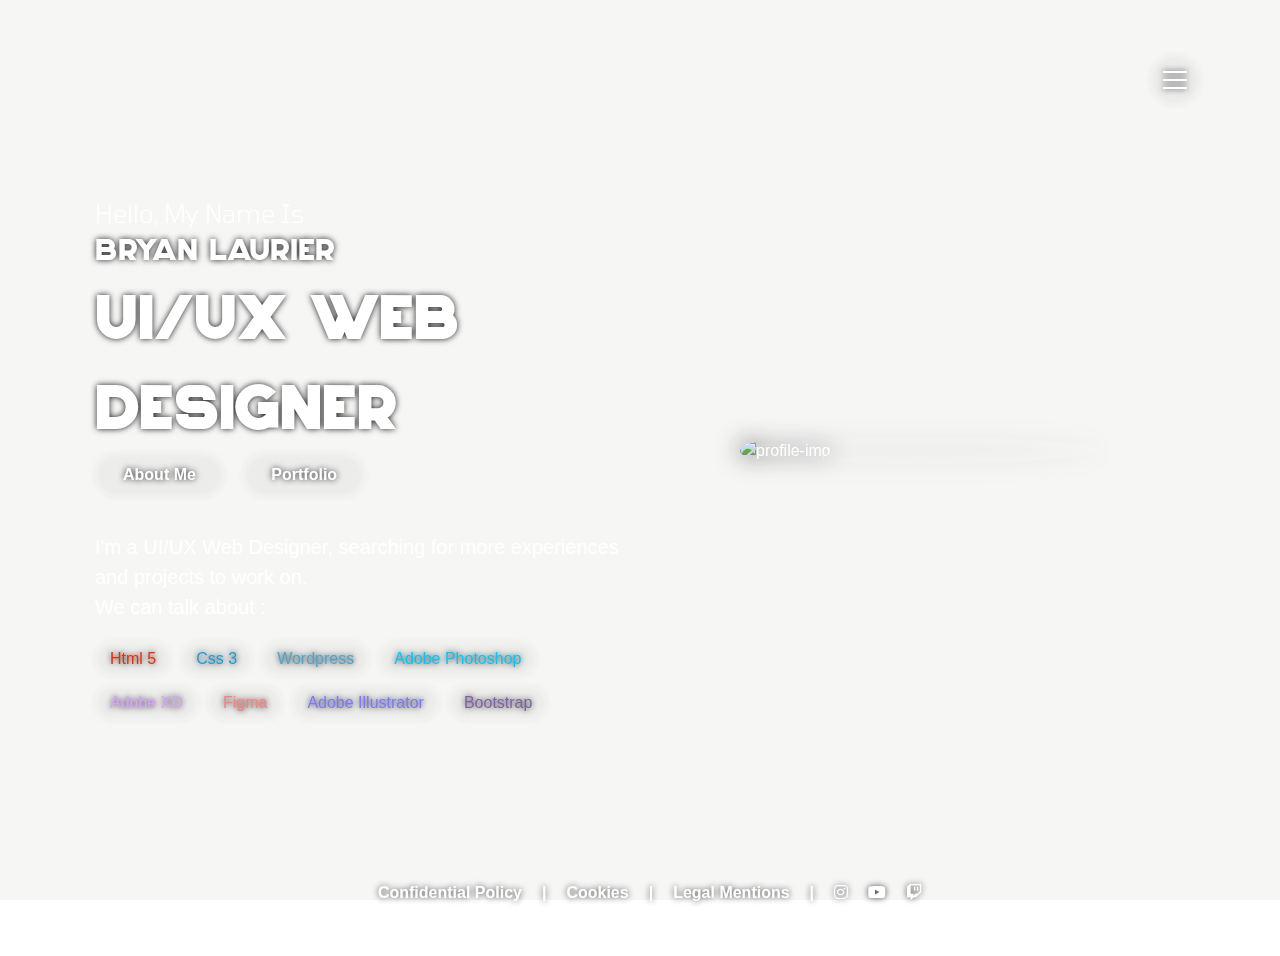
==== index.html @ 67f12b5b "Maj 26.01.24.02" ====
<!DOCTYPE html>
<html lang="en">

<head>
    <title> Bryan Laurier - UI/UX Webdesigner </title>
    <meta charset="utf-8">
    <meta name="viewport" content="width=device-width, initial-scale=1">
    <script src="https://kit.fontawesome.com/189e56efc9.js" crossorigin="anonymous"></script>
    <link rel="stylesheet" href="css/font-awesome.css">
    <link rel="stylesheet" href="css/style.css">
    <link rel="stylesheet" href="https://cdnjs.cloudflare.com/ajax/libs/animate.css/4.1.1/animate.min.css" />
    <link rel="icon" href="https://i.imgur.com/6vv1D1i.png">
</head>

<body>

    <!--Page Loader Start-->
    <div class="page-loader">
        <div></div>
        <div></div>
        <div></div>
    </div>
    <!--Page Loader End-->

    <!--Overlay Start-->
    <div class="overlay">
    </div>
    <!--Overlay End-->

    <!--Main Start-->
    <div class="main hidden">

        <!--Header Start-->
        <header class="header">
            <div class="container">
                <div class="row flex-end">
                    <!-- <button type="button" class="nav-home">
          <img src="https://i.imgur.com/jbZQzDG.png" alt="logo-home">
        </button>-->
                    <button type="button" class="nav-toggler">
          <span></span>
        </button>
                    <nav class="nav">
                        <div class="nav-inner">
                            <ul>
                                <li><a href="#home" class="nav-item link-item">Home<!--<img src="https://i.imgur.com/1SRPImg.png" alt="logo-home">--></a></li>
                                <li><a href="#about" class="nav-item link-item">about <i class="fas fa-user-astronaut"></i></a></li>
                                <li><a href="#portfolio" class="nav-item link-item">portfolio</a></li>
                                <li><a href="#contact" class="nav-item link-item">contact</a></li>
                            </ul>
                        </div>
                    </nav>
                </div>
            </div>
        </header>
        <!--Header  End-->

        <!--Home Section Start-->
        <section class="home-section align-items-center " id="home">
            <div class="container">
                <div class="row align-items-center">
                    <div class="home-text">
                        <p>Hello, My name is</p>
                        <h2 class="animate__animated animate__flash">Bryan Laurier</h2>
                        <h1 class="animate__animated animate__flash">UI/UX WEB DESIGNER</h1>
                        <a href="#about" class="btn link-item animate__animated animate__backInRight">about me</a>
                        <a href="#portfolio" class="btn link-item animate__animated animate__backInRight">Portfolio</a>
                        <h3>I'm a UI/UX Web Designer, searching for more experiences and projects to work on. <br> We can talk about : </h3>
                        <div class="skills">
                            <div class="skill-item animate__animated animate__backInRight"><strong>html 5</strong></div>
                            <div class="skill-item animate__animated animate__backInRight"><strong>css 3</strong></div>
                            <div class="skill-item animate__animated animate__backInRight"><strong>Wordpress</strong></div>
                            <div class="skill-item animate__animated animate__backInRight"><strong>Adobe Photoshop</strong></div>
                            <div class="skill-item animate__animated animate__backInRight"><strong>Adobe XD</strong></div>
                            <div class="skill-item animate__animated animate__backInRight"><strong>Figma</strong></div>
                            <div class="skill-item animate__animated animate__backInRight"><strong>Adobe Illustrator</strong></div>
                            <div class="skill-item animate__animated animate__backInRight"><strong>Bootstrap</strong></div>
                        </div>
                    </div>
                    <div class="home-img">
                        <div class="img-box">
                            <img src="https://i.imgur.com/IaQrWit.png" alt="profile-img" class="animate_animated animate__bounceIn">
                        </div>
                    </div>
                </div>
            </div>
        </section>
        <!--Home Section End-->

        <!--About Section Start-->
        <section class="about-section sec-padding" id="about">
            <div class="container">
                <div class="row">
                    <div class="section-title">
                        <h2 class="animate__animated animate__flash">about me</h2>
                    </div>
                </div>
                <div class="row">
                    <div class="about-img">
                        <div class="img-box">
                            <img src="https://i.imgur.com/IaQrWit.png" alt="about-img" class="animate_animated animate__bounceIn">
                        </div>
                    </div>

                    <div class="about-text">
                        <!-- vidéo -->
                        <!-- <video controls width="500">
                            <source src="/video/video.mp4"
                                    type="video/mp4">
                        </video> -->
                        <!-- vidéo end -->
                        <p>I'm a UI/UX Web Designer Student, searching for more experiences and projects to work on. Most of my experiences and knowledge are from multiple personal projects. I love to learn new things and I am able to work in a team.I am
                            motivated, creative and attentive. I am also a perfectionist and I like to seek new skills and take on new challenges.</p>
                        <h3 class="animate__animated animate__flash"><i class="fas fa-check-square"></i> Skills</h3>
                        <p>Here are some skills I acquired in the field of UI / UX design</p>
                        <div class="skills">
                            <div class="skill-item animate__animated animate__backInRight"><strong>html 5</strong></div>
                            <div class="skill-item animate__animated animate__backInRight"><strong>css 3</strong></div>
                            <div class="skill-item animate__animated animate__backInRight"><strong>javascript</strong></div>
                            <div class="skill-item animate__animated animate__backInRight"><strong>php</strong></div>
                            <div class="skill-item animate__animated animate__backInRight"><strong>bootstrap</strong></div>
                            <div class="skill-item animate__animated animate__backInRight"><strong>lua</strong></div>
                            <div class="skill-item animate__animated animate__backInRight"><strong>wordpress</strong></div>
                            <div class="skill-item animate__animated animate__backInRight"><strong>adobe photoshop</strong></div>
                            <div class="skill-item animate__animated animate__backInRight"><strong>adobe XD</strong></div>
                            <div class="skill-item animate__animated animate__backInRight"><strong>adobe after effect</strong></div>
                            <div class="skill-item animate__animated animate__backInRight"><strong>adobe illustrator</strong></div>
                            <div class="skill-item animate__animated animate__backInRight"><strong>in design</strong></div>
                            <div class="skill-item animate__animated animate__backInRight"><strong>adobe premier</strong></div>
                            <div class="skill-item animate__animated animate__backInRight"><strong>Github</strong></div>
                        </div>

                        <div class="about-tabs">
                            <button type="button" class="tab-item active" data-target="#education">education</button>
                            <button type="button" class="tab-item" data-target="#experience">experience</button>
                        </div>

                        <!--Education Start-->
                        <div class="tab-content active" id="education">
                            <div class="timeline">
                                <div class="timeline-item">
                                    <span class="date">2021 - 2022</span>
                                    <h4>Professional Title UI/UX Web Designer - <span>Alt-RH</span></h4>
                                    <p>Professional Title distance course</p>
                                </div>
                                <div class="timeline-item">
                                    <span class="date">2014 - 2015</span>
                                    <h4>Baccalauréat Science Economic & Social - <span>Lycée camille Claudel</span></h4>
                                    <p>Baccalauréat SES - Option : Maths</p>
                                </div>
                                <div class="timeline-item">
                                    <span class="date">2013 - 2014</span>
                                    <h4>Last Year in engineer Science - <span>lycée camille claudel</span></h4>
                                    <p>Option: computer science & digital science</p>
                                </div>
                            </div>
                        </div>
                        <!--Education End-->

                        <!--Experience Start-->
                        <div class="tab-content" id="experience">
                            <div class="timeline">
                                <div class="timeline-item">
                                    <span class="date">2022 - Janvier 2023</span>
                                    <h4>Co-Founders - <span>Digit.</span></h4>
                                    <p>is a web agency that aims to meet the audiovisual need on the web.</p>
                                </div>
                                <div class="timeline-item">
                                    <span class="date">June 2017- July 2017</span>
                                    <h4>Communication Officer- <span>Fondation INFA</span></h4>
                                    <p>Realisation of Interview & graphic content</p>
                                </div>
                                <div class="timeline-item">
                                    <span class="date">March 2017</span>
                                    <h4>Communication Officer - <span>CFP des Moulins (Canada)</span></h4>
                                    <p>Filming of an advertising video/SEO</p>
                                </div>
                            </div>
                        </div>
                        <!--Experience End-->
                        <a href="cv.pdf" target="_blank" class="btn">download cv</a>
                        <a href="Book_Stage_Designer_Web.pdf" class="btn link-item">download portfolio</a>
                        <a href="#contact" class="btn link-item">contact me</a>
                        <!-- other soft -->
                        <h3 class="animate__animated animate__flash"><i class="fas fa-tools"></i> Other software</h3>
                        <div class="soft">
                            <p>I like to occupy my free time and my hobbies have led me to learn new skills and master new software. I was able to design some early <strong>game project</strong> but also edit. Currently the hobby that occupies my time the
                                most is the music that I have already been playing for 5 years with a DAW, I also share my productions on platforms such as soundcloud or spotify.</p>
                            <div class="skills">
                                <div class="skill-item animate__animated animate__backInRight"><strong>RPG Maker <span>MV</span></strong></div>
                                <div class="skill-item animate__animated animate__backInRight"><strong>RPG Maker VX <span>Ace</span></strong></div>
                                <div class="skill-item animate__animated animate__backInRight"><strong>Unreal Engine 4</strong></div>
                                <div class="skill-item animate__animated animate__backInRight"><strong>FL <span>Studio</span></strong></div>
                                <div class="skill-item animate__animated animate__backInRight"><strong>Filmora <span>X</span></strong></div>
                                <div class="skill-item animate__animated animate__backInRight"><strong>GameMaker Studio</strong></div>
                                <div class="skill-item animate__animated animate__backInRight"><strong>Xamp</strong></div>
                            </div>
                        </div>
                        <!-- hobby -->
                        <h3 class="animate__animated animate__flash"><i class="fas fa-play"></i> Hobby</h3>
                        <div class="hobby">
                            <p>Speaking of my hobby, I cultivate a lot. I can easily get fascinated by new topics but there are still some predominant hobbies which are :</p>
                            <div class="skills">
                                <div class="skill-item animate__animated animate__backInRight"><strong>Art <i class="fas fa-paint-brush"></i></strong></div>
                                <div class="skill-item animate__animated animate__backInRight"><strong>Music <i class="fas fa-music"></i></strong></div>
                                <div class="skill-item animate__animated animate__backInRight"><strong>Streaming <i class="fas fa-headset"></i></strong></div>
                                <div class="skill-item animate__animated animate__backInRight"><strong>Video Games <i class="fas fa-gamepad"></i></strong></div>
                            </div>
                        </div>
                        <!-- languages -->
                        <h3 class="animate__animated animate__flash"><i class="fas fa-language"></i> Languages</h3>
                        <div class="languages">
                            <p>I can speak in other languages with you :</p>
                            <div class="skills">
                                <div class="skill-item animate__animated animate__backInRight"><strong>English: Fluent </strong></div>
                                <div class="skill-item animate__animated animate__backInRight"><strong>Français: Native </strong></div>
                                <div class="skill-item animate__animated animate__backInRight"><strong>Español: beginner </strong></div>
                            </div>
                        </div>
                    </div>
                </div>
            </div>
        </section>
        <!--About Section Start-->

        <!--Portfolio Section Start-->
        <section class="portfolio-section sec-paddin" id="portfolio">
            <div class="container">
                <div class="row">
                    <div class="section-title">
                        <h2 class="animate__animated animate__flash">Portfolio</h2>
                    </div>
                    <p class="animate__animated animate__backInRight">On this page you will find my works in graphics, design and development. Most are personal projects and some are fictitious work done as part of my web design courses.You will find in each work a link to those visible directly from
                        the internet or a link to download my portfolio in PDF format. <br>
                        <i class="fas fa-check-circle"></i> : Project In progress or Achieve <br>
                        <i class="fas fa-times-circle"></i> : Project Abandonned</p>
                </div>
                <div class="row">
                    <!--Portfolio Item Start-->
                    <div class="portfolio-item animate__animated animate__backInRight">
                        <div class="portfolio-item-thumbnail">
                            <img src="https://i.imgur.com/Q2gyYnA.png" alt="portfolio item thumb">
                        </div>
                        <h3 class="portfolio-item-title">LCHS SUD 41 <i class="fas fa-check-circle"></i></h3>
                        <button type="button" class="btn view-project-btn">view project</button>
                        <div class="portfolio-item-details">
                            <div class="description">
                                <p>The association Luttons Contre le Harcèlement Scolaire SUD 41 is an organization fighting against bullying in schools as well as on social media. In order to communicate its actions and inform its volunteers, the association wanted a complete redesign of its website and enlisted my services. The website features an overview of the association, event calendar functionalities, the ability to reserve spots for participation in events, and a dedicated members' area to access documentation and information about the actions and causes supported by the association.</p>
                            </div>
                            <div class="general-info">
                                <ul>
                                    <li>Created - <span>June 2023</span></li>
                                    <li>Technologies used - <span><strong>Wordpress</strong></span></li>
                                    <li>Role - <span>Administrator, UI/UX Web Designer</span></li>
                                    <li>View Online - <span><a href="harcelement-scolaire-41.fr" target="_blank">website <i class="fas fa-external-link-alt"></i></a></span></li>
                                </ul>
                            </div>
                        </div>
                    </div>
                    <!--Portfolio Item End-->

                    <!--Portfolio Item Start-->
                    <div class="portfolio-item animate__animated animate__backInRight">
                        <div class="portfolio-item-thumbnail">
                            <img src="https://i.imgur.com/dj3uYSX.png" alt="portfolio item thumb">
                        </div>
                        <h3 class="portfolio-item-title">ToutaElle.com <i class="fas fa-check-circle"></i></h3>
                        <button type="button" class="btn view-project-btn">view project</button>
                        <div class="portfolio-item-details">
                            <div class="description">
                                <p>This is a project for a women's clothing e-commerce website. The main goal of this project was to transition the store from a drop shipping model to a stock sales model.</p>
                            </div>
                            <div class="general-info">
                                <ul>
                                    <li>Created - <span>September - December 2023</span></li>
                                    <li>Technologies used - <span><strong>Wordpress</strong></span></li>
                                    <li>Role - <span>Administrator, UI/UX Web Designer</span></li>
                                    <li>View Online - <span><a href="https://toutaelle.com" target="_blank">website <i class="fas fa-external-link-alt"></i></a></span></li>
                                </ul>
                            </div>
                        </div>
                    </div>
                    <!--Portfolio Item End-->

                    <!--Portfolio Item Start-->
                    <div class="portfolio-item animate__animated animate__backInRight">
                        <div class="portfolio-item-thumbnail">
                            <img src="https://i.imgur.com/83jPOkF.png" alt="portfolio item thumb">
                        </div>
                        <h3 class="portfolio-item-title">Awaplaisir <i class="fas fa-check-circle"></i></h3>
                        <button type="button" class="btn view-project-btn">view project</button>
                        <div class="portfolio-item-details">
                            <div class="description">
                                <p>The objective of this project was to create a shop-type website, she was a customer who used to sell her products on social networks. The customer mainly sells Furniture for the moment but also wants to sell services or
                                    other types of products. This Project still in progress.</p>
                            </div>
                            <div class="general-info">
                                <ul>
                                    <li>Created - <span>24 Jul 2022</span></li>
                                    <li>Technologies used - <span><strong>Wix</strong></span></li>
                                    <li>Role - <span>Administrator, UI/UX Web Designer</span></li>
                                    <li>View Online - <span><a href="https://www.awaplaisir.fr" target="_blank">website <i class="fas fa-external-link-alt"></i></a></span></li>
                                </ul>
                            </div>
                        </div>
                    </div>
                    <!--Portfolio Item End-->

                    <!--Portfolio Item Start-->
                    <div class="portfolio-item animate__animated animate__backInRight">
                        <div class="portfolio-item-thumbnail">
                            <img src="https://i.imgur.com/NFNteh3.png" alt="portfolio item thumb">
                        </div>
                        <h3 class="portfolio-item-title">Cwideo <i class="fas fa-check-circle"></i></h3>
                        <button type="button" class="btn view-project-btn">view project</button>
                        <div class="portfolio-item-details">
                            <div class="description">
                                <p>This project was about to create a website for young french company wich is used to help people with there CV. I have made some prototype on figma to find the finale version, and finally realize it with wordpress and the
                                    plugins Elementor.</p>
                            </div>
                            <div class="general-info">
                                <ul>
                                    <li>Created - <span>21 Décembre 2021</span></li>
                                    <li>Technologies used - <span><strong>Wordpress</strong>, <strong>Figma</strong></span></li>
                                    <li>Role - <span>UI/UX Web Designer</span></li>
                                    <li>View Online - <span><a href="http://cwideo.fr" target="_blank">website <i class="fas fa-external-link-alt"></i></a></span></li>
                                </ul>
                            </div>
                        </div>
                    </div>
                    <!--Portfolio Item End-->

                    <!--Portfolio Item Start-->
                    <div class="portfolio-item animate__animated animate__backInRight">
                        <div class="portfolio-item-thumbnail">
                            <img src="https://i.imgur.com/DNCASgb.png" alt="portfolio item thumb">
                        </div>
                        <h3 class="portfolio-item-title">L.A. Galaxy RP official <i class="fas fa-times-circle"></i></h3>
                        <button type="button" class="btn view-project-btn">view project</button>
                        <div class="portfolio-item-details">
                            <div class="description">
                                <p>This is the official site of the GTARP server made with a friend as part of the project, it allows us to share news on the evolution of the server but also to sell some of our paid content in-game. It is a bridge site between
                                    the game and content information.</p>
                            </div>
                            <div class="general-info">
                                <ul>
                                    <li>Created - <span>27 July 2021</span></li>
                                    <li>Technologies used - <span><strong>Html</strong>, <strong>Css</strong></span></li>
                                    <li>Role - <span>UI/UX Web Designer</span></li>
                                    <li>View Online - <span><a href="https://dazzling-hopper-d7e259.netlify.app/" target="_blank">Website <i class="fas fa-external-link-alt"></i></a></span></li>
                                </ul>
                            </div>
                        </div>
                    </div>
                    <!--Portfolio Item End-->

                    <!--Portfolio Item Start-->
                    <div class="portfolio-item animate__animated animate__backInRight">
                        <div class="portfolio-item-thumbnail">
                            <img src="https://i.imgur.com/zKNt8Tz.png" alt="portfolio item thumb">
                        </div>
                        <h3 class="portfolio-item-title">Wiki Website Prototype <i class="fas fa-times-circle"></i></h3>
                        <button type="button" class="btn view-project-btn">view project</button>
                        <div class="portfolio-item-details">
                            <div class="description">
                                <p>QB Script is a FIVEM Framework which allows you to build a RolePlay server. There are therefore scripts created by the creators of the Framework but also scripts made by the developer / user of the latter. So in order to
                                    allow everyone to understand how they work, we decided to create a Wiki-type site in order to share our knowledge on these scripts.</p>
                            </div>
                            <div class="general-info">
                                <ul>
                                    <li>Created - <span>Septembre 2021</span></li>
                                    <li>Technologies used - <span></span><strong>Figma</strong></span>
                                    </li>
                                    <li>Role - <span>UI/UX Web Designer</span></li>
                                    <li>View Online - <span><a href="Book_Stage_Designer_Web.pdf" type="_blank">Portfolio <i class="fas fa-file-pdf"></i></a></span></li>
                                </ul>
                            </div>
                        </div>
                    </div>
                    <!--Portfolio Item End-->

                    <!--Portfolio Item Start-->
                    <div class="portfolio-item animate__animated animate__backInRight">
                        <div class="portfolio-item-thumbnail">
                            <img src="https://i.imgur.com/h3wCacv.png" alt="portfolio item thumb">
                        </div>
                        <h3 class="portfolio-item-title">Sharly App Prototype <i class="fas fa-check-circle"></i></h3>
                        <button type="button" class="btn view-project-btn">view project</button>
                        <div class="portfolio-item-details">
                            <div class="description">
                                <p>Sharly is a prototype mobile application as part of my UI / UX Webdesigner training. So we made this prototype on figma with the problem of meeting the students' information needs in order to get by in their daily life.
                                    We worked at 5 on this project.</p>
                            </div>
                            <div class="general-info">
                                <ul>
                                    <li>Created - <span>Juillet 2021</span></li>
                                    <li>Technologies used - <span><strong>Figma</strong></span></li>
                                    <li>Role - <span>Graphist</span></li>
                                    <li>View Online - <span><a href="Book_Stage_Designer_Web.pdf" type="_blank">Portfolio <i class="fas fa-file-pdf"></i></a></span></li>
                                </ul>
                            </div>
                        </div>
                    </div>
                    <!--Portfolio Item End-->

                    <!--Portfolio Item Start-->
                    <div class="portfolio-item animate__animated animate__backInRight">
                        <div class="portfolio-item-thumbnail">
                            <img src="https://i.imgur.com/S0b39JF.png" alt="portfolio item thumb">
                        </div>
                        <h3 class="portfolio-item-title">digit. Back office Solution <i class="fas fa-times-circle"></i></h3>
                        <button type="button" class="btn view-project-btn">view project</button>
                        <div class="portfolio-item-details">
                            <div class="description">
                                <p>Because we needed a back office solution to manage our coded website, me and my friend decided to work on a back office solution that we could also share with the community. After some research I start coding the front
                                    part of it. Actually we are working on the php and back dev part.</p>
                            </div>
                            <div class="general-info">
                                <ul>
                                    <li>Created - <span>Februry 2022</span></li>
                                    <li>Technologies used - <span> <strong>HTML 5</strong>, <strong>CSS 3</strong></span></li>
                                    <li>Role - <span>UI/UX Web Designer</span></li>
                                    <li>View Online - <span><a href="Book_Stage_Designer_Web.pdf" type="_blank">Portfolio <i class="fas fa-file-pdf"></i></a></span></li>
                                </ul>
                            </div>
                        </div>
                    </div>
                    <!--Portfolio Item End-->

                    <!--Portfolio Item Start-->
                    <div class="portfolio-item animate__animated animate__backInRight">
                        <div class="portfolio-item-thumbnail">
                            <img src="https://i.imgur.com/tEjkS5m.png" alt="portfolio item thumb">
                        </div>
                        <h3 class="portfolio-item-title">Hoshikaze 2250 <i class="fas fa-times-circle"></i></h3>
                        <button type="button" class="btn view-project-btn">view project</button>
                        <div class="portfolio-item-details">
                            <div class="description">
                                <p>Hoshikaze 2250 is a Role Play universe created by passionates. The associations already have a website but the latter needs a touch of modernity to attract new players. So several models were made including this one.</p>
                            </div>
                            <div class="general-info">
                                <ul>
                                    <li>Created - <span>May 2022</span></li>
                                    <li>Technologies used - <span> <strong>Figma</strong>, <strong>Adobe Photoshop</strong>, <strong>Adobe Illustrator</strong></span></li>
                                    <li>Role - <span>UI/UX Web Designer</span></li>
                                    <li>View Online - <span><a href="https://www.behance.net/gallery/155679509/Maquette-HoshiKaze-2250?tracking_source=project_owner_other_projects" type="_blank">Behance <i class="fas fa-external-link-alt"></i></a></span></li>
                                </ul>
                            </div>
                        </div>
                    </div>
                    <!--Portfolio Item End-->
                    <!--Portfolio Item Start-->
                    <div class="portfolio-item animate__animated animate__backInRight">
                        <div class="portfolio-item-thumbnail">
                            <img src="https://i.imgur.com/EOiUoql.png" alt="portfolio item thumb">
                        </div>
                        <h3 class="portfolio-item-title">digit. <i class="fas fa-times-circle"></i></h3>
                        <button type="button" class="btn view-project-btn">view project</button>
                        <div class="portfolio-item-details">
                            <div class="description">
                                <p>This is the layout of the digit group’s website. Our goal is to offer services in the multimedia business and especially around websites.</p>
                            </div>
                            <div class="general-info">
                                <ul>
                                    <li>Created - <span>October 2022</span></li>
                                    <li>Technologies used - <span> <strong>Figma</strong>, <strong>Adobe Photoshop</strong>, <strong>Adobe Illustrator</strong></span></li>
                                    <li>Role - <span>UI/UX Web Designer</span></li>
                                    <li>View Online - <span><a href="#" type="_blank">Not available</a></span></li>
                                </ul>
                            </div>
                        </div>
                    </div>
                    <!--Portfolio Item End-->
                </div>
            </div>
        </section>
        <!--Portofolio Section End-->
    </div>
    </div>
    </section>
    <!--Portofolio Section End-->

    <!--Contact Section Start-->
    <section class="contact-section sec-padding" id="contact">
        <div class="container">
            <div class="row">
                <div class="section-title">
                    <h2 class="animate__animated animate__flash">contact me</h2>
                </div>
            </div>
            <div class="row">

                <div class="contact-form">
                    <form>
                        <div class="row">
                            <div class="input-group">
                                <input type="text" placeholder="Name" class="input-control" required>
                            </div>
                            <div class="input-group">
                                <input type="text" placeholder="Email" class="input-control" required>
                            </div>
                            <div class="input-group">
                                <input type="text" placeholder="Subject" class="input-control" required>
                            </div>
                            <div class="input-group">
                                <textarea placeholder="Message" class="input-control" required></textarea>
                            </div>
                            <div class="submit-btn">
                                <button type="submit" class="btn">send message (do not work atm)</button>
                            </div>
                        </div>
                    </form>
                </div>
                <div class="contact-info">
                    <h2>I don't bite let's have a talk !</h2>
                    <div class="contact-info-item">
                        <H3>Email</H3>
                        <a href="mailto:laurierbryan77340@gmail.com" class="mail">
                            <P>laurierbryan77340@gmail.com</P>
                        </a>
                    </div>
                    <div class="contact-info-item">
                        <H3>Phone</H3>
                        <P>+33 6 03 75 13 43</P>
                    </div>
                    <div class="contact-info-item">
                        <H3>Follow Me</H3>
                        <div class="social-links">
                            <a href="https://www.instagram.com/laurierbryan/" ) "><i class="fab fa-instagram "></i></a>
                          <a href="https://www.youtube.com/channel/UCAXXTwDyHZvUeDOBMpdrp1Q "><i class="fab fa-youtube "></i></a>
                          <a href="https://www.behance.net/bryanlaurier " target="_blank "><i class="fab fa-behance "></i></a>
                          <a href="https://www.twitch.tv/yusumaprod " target="_blank "><i class="fab fa-twitch "></i></a>
                        </div>  
                </div>
            </div>
          </div>
        </section>
        <!--Contact Section End-->
    </div>

    <!--Main End-->

    <!--Portfolio Item Details Popup Start-->
    <div class="portfolio-popup ">
    <div class="pp-inner ">
        <div class="pp-content ">
        <div class="pp-header ">
            <button type="button " class="btn pp-close "><i class="fas fa-times "></i></button>
            <div class="pp-thumbnail ">
            <img src="img/portfolio/3.jpg " alt="pp-thumbnail ">
            </div>
            <h3></h3>
        </div>
        <div class="pp-body ">
        </div>
        </div>
    </div>
    </div>
<script src="js/script.js "></script>
    <!--Portfolio Item Details Popup End-->

    <footer>
        <!-- Footer Start -->
        <div class="footer ">
            <ul>
                <li><a href=" " class="link ">Confidential Policy</a></li>
                <li><a href=" ">|</a></li>
                <li><a href=" " class="link ">Cookies</a></li>
                <li><a href=" ">|</a></li>
                <li><a href=" " class="link ">Legal Mentions</a></li>
                <li><a href=" ">|</a></li>
                <li><a href=" " class="link "><i class="fab fa-instagram "></i></a></li>
                <li><a href=" " class="link "><i class="fab fa-youtube "></i></a></li> 
                <li><a href=" " class="link "><i class="fab fa-twitch "></i></a></li>  
            </ul>
        </div>
        <!-- Footer End -->
    </footer>
</body>


</html>
---- css/style.css ----
/*--------------
Fonts
----------------*/

@import url('https://fonts.googleapis.com/css2?family=Calligraffitti&family=Yellowtail&display=swap');
@import url('https://fonts.googleapis.com/css2?family=Tomorrow:ital,wght@0,100;0,200;0,300;0,400;0,500;0,600;0,700;0,800;0,900;1,100;1,200;1,300;1,400;1,500;1,600;1,700;1,800;1,900&display=swap');
@font-face {
    font-family: 'Tomorrow', sans-serif;
    src: url('streamster-webfont.woff2') format('woff2'), url('streamster-webfont.woff') format('woff');
    font-weight: normal;
    font-style: normal;
}

@font-face {
    font-family: 'overgrowdemo';
    src: url('overgrow-demo-webfont.woff2') format('woff2'), url('overgrow-demo-webfont.woff') format('woff');
    font-weight: normal;
    font-style: normal;
}

/*--------------
Animation
----------------*/
div.at-container {
    display: flex;
    align-items: center;
    justify-content: center;
    height: 100%;
}
.at-item {
    color: white; font-weight:bold; font-size:3em;
    
    animation-name: focus-in-contract;
    animation-duration: 1s;
    animation-timing-function: linear;
    animation-delay: 0s;
    animation-iteration-count: 1;
    animation-direction: normal;
    animation-fill-mode: none;
        
    /* shorthand
    animation: focus-in-contract 1s linear 0s 1 normal none;*/
}
@keyframes focus-in-contract {
			
    0% {
        letter-spacing:1em;
        filter:blur(12px);
        opacity:0;
    }
    100% {
        filter:blur(0);
        opacity:1;
    }
}

/*--------------
Variables
----------------*/

:root {
    --main-color: white;
    --pink-other: white;
    --blue: #0000ff;
    --blue-dark: #232322;
    --blue-light: #80a5e7;
    --orange: #f9c80e;
    --grey: #b5b6aa;
    --pink-light: #efa2b4;
    --cyan-light: white;
    --white: #ffffff;
    --black-alpha-90: rgba(0, 0, 0, 0.90);
    --black-alpha-40: rgba(255, 255, 255, 0.05);
    --black-alpha-70: rgba(0, 0, 0, 0.70);
    --backdrop-filter-blur: blur(20px);
    --purple-mid: #791e94;
    --purple-to-orange: linear-gradient(90deg, rgba(249, 200, 14, 1) 0%, rgba(255, 56, 100, 1) 35%, rgba(121, 30, 148, 1) 100%);
}


/*--------------
Global settings
----------------*/

* {
    box-sizing: border-box;
    padding: 0;
    outline: none;
}

::before,
::after {
    box-sizing: border-box;
}

body {
    min-height: 100vh;
    /*background-image: linear-gradient(to bottom right, var(--pink-light), var(--cyan-light));*/
    /* background-image: url('https://i.imgur.com/Bn7POCs.jpg'); v1*/
    /* background-image: url('https://i.imgur.com/a9xde7i.png'); v2*/
    /* background-image: url('https://i.imgur.com/62dco2o.png'); v3*/
    /* background-image: url('https://i.imgur.com/7vDJVNF.png'); */
    background-image: url('https://i.imgur.com/9UgbpEj.png');
    background-attachment: fixed;
    font-size: 16px;
    font-family: 'Montserrat', sans-serif;
    font-weight: 300;
    color: var(--white);
    line-height: 1.5;
    overflow-x: hidden;
    -webkit-tap-highlight-color: transparent;
    padding: 35px 15px;
    margin: 0px;
}

body.hide-scrolling {
    overflow-y: hidden;
}

body::before {
    content: '';
    position: fixed;
    left: 0;
    top: 0;
    height: 100%;
    width: 100%;
    background-color: var(--grey);
    z-index: -1;
    opacity: 0.12;
}

a {
    text-decoration: none;
}

.mail {
    color: white;
}

.mail :hover {
    color: white;
    filter: drop-shadow(0 0 0.20rem var(--white));
}

h1,
h2 {
    font-weight: 600;
}

h3,
h4,
h5,
h6 {
    font-weight: 500;
}

img {
    max-width: 100%;
    vertical-align: middle;
}

ul {
    list-style: none;
}

section {
    background-color: var(--black-alpha-40);
    /*border: 1px solid var(--black-alpha-40);*/
    min-height: calc(100vh - 70px);
    border-radius: 30px;
    backdrop-filter: var(--backdrop-filter-blur);
    display: none;
}

section.active {
    display: block;
    animation: fadeIn 0.5s ease-in-out forwards;
}

section.fade-out {
    animation: fadeOut 0.5s ease-in-out forwards;
}

.logo-img {
    top: 0;
    height: 30%;
    width: 30%;
    z-index: -1;
}

.main {
    max-width: 1200px;
    margin: auto;
    transition: all 0.5s ease-in-out;
    position: relative;
}

.main.fade-out {
    opacity: 0;
}

.container {
    padding: 0 40px;
    width: 100%;
}

.row {
    display: flex;
    flex-wrap: wrap;
}

.align-items-center {
    align-items: center;
}

.hidden {
    display: none !important;
}

.sec-padding {
    padding: 80px 0;
}

.flex-end {
    justify-content: flex-end;
}


/*Section Title*/

.section-title {
    padding: 0 15px;
    width: 100%;
    text-align: center;
    margin-bottom: 40px;
    font-family: 'Tomorrow', sans-serif;
    color: var(--main-color);
}

.section-title h2 {
    font-size: 40px;
    text-transform: capitalize;
    filter: drop-shadow(0 0 0.20rem var(--black-alpha-90));
}


/*Custom scrollbar*/

::-webkit-scrollbar {
    width: 5px;
}

::-webkit-scrollbar-track {
    background-color: var(--black-alpha-90);
}

::-webkit-scrollbar-thumb {
    background-color: var(--main-color);
    border-radius: 2rem;
}


/*Bouttons*/

button {
    font-family: inherit;
    user-select: none;
}

.btn {
    line-height: 1.5;
    background-color: var(--black-alpha-40);
    padding: 10px 28px;
    display: inline-block;
    border-radius: 30px;
    color: var(--main-color);
    font-weight: 600;
    text-transform: capitalize;
    font-family: inherit;
    font-size: 16px;
    cursor: pointer;
    user-select: none;
    position: relative;
    overflow: hidden;
    vertical-align: middle;
    transition: color 0.3s ease;
    filter: drop-shadow(0 0 0.20rem var(--black-alpha-90));
    border: none;
}

.btn::before {
    content: '';
    position: absolute;
    left: 0;
    top: 0;
    height: 100%;
    width: 0%;
    background-color: var(--main-color);
    z-index: -1;
    transition: width 0.3s ease;
}

.btn:hover::before {
    width: 100%;
}

.btn:hover {
    color: var(--blue-dark);
}

.about-text .btn {
    line-height: 1.5;
    margin: 0 15px 15px 0;
    background-color: var(--black-alpha-40);
    padding: 10px 28px;
    display: inline-block;
    border-radius: 30px;
    color: var(--cyan-light);
    font-weight: 600;
    text-transform: capitalize;
    font-family: inherit;
    font-size: 16px;
    cursor: pointer;
    user-select: none;
    position: relative;
    overflow: hidden;
    vertical-align: middle;
    transition: color 0.3s ease;
    filter: drop-shadow(0 0 0.20rem var(--black-alpha-90));
    border: none;
}

.about-text .btn::before {
    content: '';
    position: absolute;
    left: 0;
    top: 0;
    height: 100%;
    width: 0%;
    background-color: var(--cyan-light);
    z-index: -1;
    transition: width 0.3s ease;
}

.about-text .btn:hover::before {
    width: 100%;
}

.about-text .btn:hover {
    color: var(--blue-dark);
}


/*Animation Keyframes*/

@keyframes fadeIn {
    0% {
        opacity: 0;
    }
    100% {
        opacity: 1;
    }
}

@keyframes fadeOut {
    0% {
        opacity: 1;
    }
    100% {
        opacity: 0;
    }
}

@keyframes spin {
    0% {
        transform: rotate(0deg);
    }
    100% {
        transform: rotate(360deg);
    }
}


/*Overlay*/

.overlay {
    position: fixed;
    left: 0;
    top: 0;
    height: 100%;
    width: 100%;
    background-color: transparent;
    z-index: 200;
    visibility: hidden;
}

.overlay.active {
    visibility: visible;
}


/*Page Loader*/

.page-loader {
    position: fixed;
    left: 0;
    top: 0;
    height: 100%;
    width: 100%;
    z-index: 999;
    background-color: var(--black-alpha-40);
    backdrop-filter: var(--backdrop-filter-blur);
    display: flex;
    align-items: center;
    justify-content: center;
    transition: opacity 0.6s ease;
}

.page-loader .fade-out {
    opacity: 0;
}

.page-loader div {
    border: 2px solid transparent;
    position: absolute;
    border-radius: 560%;
    opacity: 0.6;
    border-top-color: transparent !important;
    border-bottom-color: transparent !important;
    animation: spin 1s linear infinite;
}

.page-loader div:nth-child(1) {
    height: 60px;
    width: 60px;
    border-color: var(--main-color);
}

.page-loader div:nth-child(2) {
    height: 45px;
    width: 45px;
    border-color: var(--orange);
    animation-duration: 1.2s;
}

.page-loader div:nth-child(3) {
    height: 30px;
    width: 30px;
    border-color: var(--cyan-light);
}


/*Header*/

.header {
    position: absolute;
    left: 0;
    top: 0;
    width: 100%;
    z-index: 1;
    padding: 20px 0 0;
}

.header .nav-toggler {
    width: 50px;
    height: 50px;
    border: none;
    cursor: pointer;
    border-radius: 50%;
    background-color: var(--black-alpha-40);
    filter: drop-shadow(0 0 0.20rem var(--black-alpha-90));
    display: flex;
    align-items: center;
    justify-content: center;
    z-index: 1;
    transition: opacity 0.5s ease-in-out;
}

.header .nav-toggler.hide {
    opacity: 0;
    transition: none;
}

.header.active {
    position: fixed;
    top: 35px;
    padding: 20px 15px;
}

.header.active .container {
    max-width: 1200px;
    margin: auto;
}

.header .nav-toggler span {
    height: 2px;
    width: 24px;
    background-color: var(--main-color);
    position: relative;
    transition: background-color 0.3s ease;
}

.header.active .nav-toggler span {
    background-color: transparent;
}

.header .nav-toggler span::before,
.header .nav-toggler span::after {
    content: '';
    position: absolute;
    top: 0;
    width: 100%;
    height: 100%;
    background-color: var(--main-color);
    transition: all 0.3s ease;
}

.header .nav-toggler span::before {
    left: 0;
    transform: translateY(-8px);
}

.header.active .nav-toggler span::before {
    transform: rotate(45deg);
}

.header .nav-toggler span::after {
    right: 0;
    transform: translateY(8px);
}

.header.active .nav-toggler span::after {
    transform: rotate(-45deg);
}

.header:not(.active) .nav-toggler:hover span::before,
.header:not(.active) .nav-toggler:hover span::after {
    width: 50%;
}

.header .nav-home {
    width: 50px;
    height: 50px;
    left: 0;
    border: none;
    cursor: pointer;
    border-radius: 50%;
    display: flex;
    align-items: center;
    justify-content: center;
    background-color: transparent;
    margin: 0 1000px 0 0;
}

.header .nav {
    position: fixed;
    left: 0;
    top: 0;
    height: 100%;
    width: 100%;
    padding: 35px 15px;
    overflow-y: auto;
    visibility: hidden;
}

.header.active .nav {
    visibility: visible;
}

.header .nav-inner {
    min-height: calc(100vh - 70px);
    background-color: red;
    max-width: 1200px;
    margin: auto;
    background-color: var(--black-alpha-40);
    border-radius: 30px;
    backdrop-filter: var(--backdrop-filter-blur);
    padding: 50px 0;
    display: flex;
    align-items: center;
    justify-content: center;
    opacity: 0;
    transition: all 0.5s ease-in-out;
}

.header.active .nav-inner {
    opacity: 1;
}

.header .nav-inner ul li {
    text-align: center;
}

.header .nav-inner ul li a {
    font-size: 40px;
    text-transform: capitalize;
    color: var(--white);
    display: block;
    font-weight: 500;
    padding: 8px 15px;
    transition: color 0.3s ease;
    position: relative;
}

.header .nav-inner ul li a::before {
    content: '';
    position: absolute;
    border-radius: 30px;
    right: 0;
    bottom: 0;
    height: 50%;
    width: 0%;
    background-color: var(--black-alpha-40);
    z-index: -1;
    transition: width 0.5s ease;
}

.header .nav-inner ul li a:hover:before {
    width: 100%;
}

.header .nav-inner ul li a:hover {
    color: var(--main-color);
}


/*--------------
Home Section
----------------*/

.home-section {
    /*display: flex;*/
    padding: 120px 0;
}

.home-section.active {
    display: flex;
}

.home-text,
.home-img,
.home-desc {
    width: 50%;
    padding: 15px;
}

.home-text p {
    font-size: 25px;
    font-family: 'Tomorrow', sans-serif;
    color: var(--white);
    font-weight: 300;
    text-transform: capitalize;
    margin-bottom: -30px;
}

.home-text h1 {
    font-size: 60px;
    font-family: 'overgrowdemo';
    font-weight: 600;
    color: var(--white);
    .home-text text-transform: capitalize;
    margin-top: 30px;
    margin-bottom: 1px;
    z-index: -1;
    filter: drop-shadow(0 0 0.20rem var(--black-alpha-90));
}

.home-text h2 {
    font-size: 30px;
    font-family: 'overgrowdemo';
    white color: var(--main-color);
    text-transform: capitalize;
    font-weight: normal;
    margin-bottom: -30px;
    filter: drop-shadow(0 0 0.20rem var(--black-alpha-90));
}

.home-text h3 {
    font-size: 20px;
    color: var(--white);
    font-weight: 500;
}

.home-text .btn {
    margin: 0 15px 15px 0;
}

.home-img .img-box {
    max-width: 360px;
    background-color: var(--black-alpha-40);
    border-radius: 50%;
    margin: auto;
    filter: drop-shadow(0 0 0.75rem var(--black-alpha-90));
}

.home-img .img-box img {
    width: 100%;
    border-radius: 50%;
}

.home-desc h2 {
    top: 0;
    left: 0;
    text-align: left;
}


/*--------------
About Section
----------------*/

.about-img {
    width: 40%;
    padding: 0 15px;
}

.about-text {
    width: 60%;
    padding: 0 15px;
}

.about-img .img-box {
    background-color: var(--black-alpha-40);
    max-width: 222px;
    margin: auto;
    border-radius: 5px;
    filter: drop-shadow(0 0 0.20rem var(--black-alpha-90));
}

.about-img .img-box img {
    width: 100%;
    border-radius: 5px;
    filter: drop-shadow(0 0 0.20rem var(--black-alpha-90));
}

.about-text h3 {
    text-transform: capitalize;
    font-size: 20px;
    font-weight: 600;
    margin: 20px 0;
    filter: drop-shadow(0 0 0.20rem var(--black-alpha-90));
}

.about-text .skills {
    display: flex;
    flex-wrap: wrap;
}

.about-text .skill-item {
    background-color: var(--black-alpha-40);
    padding: 5px 15px;
    text-transform: capitalize;
    margin: 0 10px 10px 0;
    border-radius: 20px;
    filter: drop-shadow(0 0 0.20rem var(--black-alpha-90));
}

.about-text .skill-item:nth-child(1) {
    color: #EA2D07;
}

.about-text .skill-item:nth-child(2) {
    color: #15A0DB;
}

.about-text .skill-item:nth-child(3) {
    color: #F0BE25;
}

.about-text .skill-item:nth-child(4) {
    color: #6C7EB7;
}

.about-text .skill-item:nth-child(5) {
    color: #7f61aa;
}

.about-text .skill-item:nth-child(6) {
    color: #B900FF;
}

.about-text .skill-item:nth-child(7) {
    color: #4BA7CD;
}

.about-text .skill-item:nth-child(8) {
    color: #00C8FC;
}

.about-text .skill-item:nth-child(9) {
    color: #FF26BE;
}

.about-text .skill-item:nth-child(10) {
    color: #D8A1FF;
}

.about-text .skill-item:nth-child(11) {
    color: #FF7F18;
}

.about-text .skill-item:nth-child(12) {
    color: #FF408C;
}

.about-text .skill-item:nth-child(14) {
    color: var(--grey);
}

.about-text .skill-item:nth-child(13) {
    color: #9999FF;
}

.soft .skills {
    display: flex;
    flex-wrap: wrap;
}

.soft .skill-item {
    background-color: var(--black-alpha-40);
    padding: 5px 15px;
    text-transform: capitalize;
    margin: 0 10px 10px 0;
    border-radius: 20px;
    filter: drop-shadow(0 0 0.20rem var(--black-alpha-90));
    cursor: pointer;
}

.soft .skill-item:nth-child(1) {
    color: grey;
}

.soft .skill-item:nth-child(1) span {
    color: yellow;
}

.soft .skill-item:nth-child(2) {
    color: #E8B63D;
}

.soft .skill-item:nth-child(2) span {
    color: #C8D0D4;
}

.soft .skill-item:nth-child(3) {
    color: orange;
}

.soft .skill-item:nth-child(4) {
    color: greenyellow;
}

.soft .skill-item:nth-child(4) span {
    color: #E77C1F;
}

.soft .skill-item:nth-child(5) {
    color: #394e5f;
}

.soft .skill-item:nth-child(5) span {
    color: #5FBFA0;
}

.soft .skill-item:nth-child(6) {
    color: #85C744;
}

.soft .skill-item:nth-child(7) {
    color: orangered;
}

.universe .skill-item {
    background-color: var(--black-alpha-40);
    padding: 5px 15px;
    text-transform: capitalize;
    margin: 0 10px 10px 0;
    border-radius: 20px;
    filter: drop-shadow(0 0 0.20rem var(--black-alpha-90));
    cursor: pointer;
}

.universe .skill-item:nth-child(1) {
    color: var(--pink-other);
}

.universe .skill-item:nth-child(2) {
    color: red;
}

.universe .skill-item:nth-child(3) {
    color: plum;
}

.universe .skill-item:nth-child(4) {
    color: yellow;
}

.universe .skill-item:nth-child(5) {
    color: green;
}

.hobby .skill-item {
    background-color: var(--black-alpha-40);
    padding: 5px 15px;
    text-transform: capitalize;
    margin: 0 10px 10px 0;
    border-radius: 20px;
    filter: drop-shadow(0 0 0.20rem var(--black-alpha-90));
    cursor: pointer;
}

.hobby .skill-item:nth-child(1) {
    color: #D8A1FF;
}

.hobby .skill-item:nth-child(2) {
    color: yellow;
}

.hobby .skill-item:nth-child(3) {
    color: var(--pink-light);
}

.hobby .skill-item:nth-child(4) {
    color: lightskyblue;
}

.languages .skill-item {
    background-color: var(--black-alpha-40);
    padding: 5px 15px;
    text-transform: capitalize;
    margin: 0 10px 10px 0;
    border-radius: 20px;
    filter: drop-shadow(0 0 0.20rem var(--black-alpha-90));
    cursor: pointer;
}

.languages .skill-item:nth-child(1) {
    color: rgb(119, 119, 231);
}

.languages .skill-item:nth-child(2) {
    color: white;
}

.languages .skill-item:nth-child(3) {
    color: rgb(230, 91, 91);
}

.universe p span {
    font-weight: 700;
    color: var(--cyan-light);
    filter: drop-shadow(0 0 0.20rem var(--cyan-light));
}


/* ------ */

.home-text .skills {
    display: flex;
    flex-wrap: wrap;
}

.home-text .skill-item {
    background-color: var(--black-alpha-40);
    padding: 5px 15px;
    text-transform: capitalize;
    margin: 0 10px 10px 0;
    border-radius: 20px;
    filter: drop-shadow(0 0 0.20rem var(--black-alpha-90));
    cursor: pointer;
}

.home-text .skill-item:nth-child(1) {
    color: #EA2D07;
}

.home-text .skill-item:nth-child(2) {
    color: #15A0DB;
}

.home-text .skill-item:nth-child(3) {
    color: #4BA7CD;
}

.home-text .skill-item:nth-child(4) {
    color: #00C8FC;
}

.home-text .skill-item:nth-child(5) {
    color: #D8A1FF;
}

.home-text .skill-item:nth-child(6) {
    color: rgb(255, 126, 126);
}

.home-text .skill-item:nth-child(7) {
    color: rgb(121, 121, 255);
}

.home-text .skill-item:nth-child(8) {
    color: #7f61aa;
}

.home-text .skill-item:hover {
    color: var(--blue-dark);
    background-color: var(--main-color);
}


/* -------- */

.about-tabs {
    margin-top: 20px;
}

.about-tabs .tab-item {
    padding: 2px 0;
    background-color: transparent;
    border: none;
    text-transform: capitalize;
    display: inline-block;
    color: var(--white);
    font-size: 20px;
    cursor: pointer;
    font-weight: 700;
    margin: 0 30px 0 0;
    position: relative;
    opacity: 0.5;
    transition: all 0.3s ease;
}

.about-tabs .tab-item:last-child {
    margin: 0;
}

.about-tabs .tab-item::before {
    content: '';
    position: absolute;
    left: 0;
    bottom: 0;
    width: 0%;
    height: 1px;
    background-color: var(--white);
    transition: width 0.3s ease;
    border-radius: 2rem;
}

.about-tabs .tab-item:hover:before {
    width: 100%;
}

.about-tabs .tab-item.active::before {
    width: 100%;
    background-color: var(--cyan-light);
    /* filter: drop-shadow(0 0 0.20rem var(--cyan-light)); */
}

.about-tabs .tab-item.active {
    color: var(--cyan-light);
    opacity: 1;
    cursor: auto;
    /* filter: drop-shadow(0 0 0.20rem var(--cyan-light)); */
}

.about-text .timeline {
    position: relative;
}

.about-text .timeline::before {
    content: '';
    position: absolute;
    height: 100%;
    width: 1px;
    top: 0;
    left: 5px;
    background-color: var(--cyan-light);
    border-radius: 2rem;
    /* filter: drop-shadow(0 0 0.20rem var(--cyan-light)); */
}

.about-text .tab-content {
    padding: 40px 0;
    display: none;
}

.about-text .tab-content.active {
    display: block;
}

.about-text .timeline-item {
    margin-bottom: 30px;
    position: relative;
    padding: 10px 0 0 40px;
}

.about-text .timeline-item::before {
    content: '';
    position: absolute;
    height: 11px;
    width: 11px;
    left: 0;
    top: 16px;
    background-color: var(--cyan-light);
    /* filter: drop-shadow(0 0 0.20rem var(--cyan-light)); */
    border-radius: 50%;
}

.about-text .timeline-item:last-child {
    margin-bottom: 0;
}

.about-text .timeline-item .date {
    display: block;
    color: var(--cyan-light);
    font-weight: 400;
    margin: 0 0 10px;
}

.about-text .timeline-item h4 {
    font-size: 18px;
    font-weight: 600;
    text-transform: capitalize;
    margin: 0 0 10px;
}

.about-text .timeline-item h4 span {
    font-weight: 400;
}


/*--------------
Portfolio Section
----------------*/

.portfolio-section {
    padding-bottom: 50px;
}

.portfolio-item {
    width: calc((100% / 3) - 30px);
    margin: 0 15px 30px;
}

.portfolio-item-thumbnail {
    border-radius: 10px;
}

.portfolio-item-thumbnail img {
    width: 100%;
    border-radius: 10px;
    filter: drop-shadow(0 0 0.10rem var(--black-alpha-90));
}

.portfolio-item h3 {
    font-size: 20px;
    text-transform: capitalize;
    margin: 20px 0;
}

.portfolio-item-details {
    display: none;
}

.portfolio-section p {
    text-align: center;
    justify-content: center;
    padding-bottom: 50px;
}


/*Portfolio Popup*/

.portfolio-popup {
    position: fixed;
    left: 0;
    top: 0;
    height: 100%;
    width: 100%;
    z-index: 200;
    visibility: hidden;
    overflow-y: auto;
}

.portfolio-popup.open {
    visibility: visible;
    overflow-y: auto;
}

.pp-inner {
    min-height: 100vh;
    padding: 40px 15px;
    display: flex;
    align-items: center;
    justify-content: center;
}

.pp-content {
    background-color: var(--black-alpha-70);
    padding: 30px;
    border-radius: 30px;
    max-width: 900px;
    width: 100%;
    backdrop-filter: var(--backdrop-filter-blur);
    opacity: 0;
    transform: scale(0.9);
}

.portfolio-popup.open .pp-content {
    opacity: 1;
    transform: scale(1);
    transition: all 0.5s ease;
}

.pp-thumbnail img {
    border-radius: 10px;
}

.pp-header {
    position: relative;
}

.pp-header .btn {
    height: 40px;
    width: 40px;
    padding: 0;
    align-items: center;
    justify-content: center;
    position: absolute;
    right: -40px;
    top: -40px;
}

.pp-header h3 {
    font-size: 25px;
    font-family: 'overgrowdemo';
    text-transform: capitalize;
    margin: 20px 0 15px;
}

.pp-body .description {
    margin-bottom: 20px;
}

.pp-body .general-info li {
    margin-bottom: 10px;
    font-weight: 600;
    text-transform: capitalize;
}

.pp-body .general-info li span {
    font-weight: 400;
}

.pp-body .general-info li a {
    text-transform: lowercase;
    color: var(--main-color);
}


/*---------------
Contact Section
-----------------*/

.contact-form,
.contact-info {
    width: 50%;
    padding: 0 15px;
}

.contact-form .input-group {
    width: 100%;
    margin-bottom: 30px;
}

.contact-form .input-control::placeholder {
    color: var(--white);
    opacity: 0.8;
    font-weight: 300;
}

.contact-form .input-control {
    display: block;
    width: 100%;
    height: 50px;
    border-radius: 25px;
    border: none;
    font-family: inherit;
    font-weight: 400;
    font-size: 16px;
    background-color: var(--black-alpha-40);
    padding: 0 20px;
    color: var(--white);
    border: 1px solid transparent;
    transition: border-color 0.3s ease;
    filter: drop-shadow(0 0 0.70rem var(--black-alpha-90));
}

.contact-form .input-control:focus {
    border-color: var(--black-alpha-90);
}

.contact-form textarea.input-control {
    height: 120px;
    resize: none;
    padding-top: 15px;
}

.contact-info-item {
    margin: 0 0 30px;
    padding: 0 0 0 20px;
}

.contact-info-item h3 {
    font-size: 20px;
    text-transform: capitalize;
    margin: 0 0 5px;
}

.contact-info-item .social-links a {
    display: inline-flex;
    align-items: center;
    justify-content: center;
    height: 40px;
    width: 40px;
    background-color: var(--black-alpha-40);
    color: var(--main-color);
    border-radius: 50%;
    filter: drop-shadow(0 0 0.70rem var(--black-alpha-90));
    margin: 6px 4px 0 0;
    transition: all 0.3s ease;
}

.contact-info h2 {
    font-family: 'overgrowdemo';
}

.contact-info-item .social-links a:nth-child(1) {
    color: var(--main-color);
}

.contact-info-item .social-links a:nth-child(2) {
    color: red;
}

.contact-info-item .social-links a:nth-child(3) {
    color: white;
}

.contact-info-item .social-links a:nth-child(4) {
    color: #A970FF;
}

.contact-info-item .social-links a:hover {
    color: var(--blue-dark);
    background-color: var(--main-color);
}


/*--------------
Responsive
----------------*/

@media(max-width:991px) {
    .container {
        padding: 0;
    }
    .home-text,
    .home-img {
        width: 100%;
    }
    .home-text {
        text-align: center;
    }
    .home-img {
        order: -1;
    }
    .home-img .img-box {
        max-width: 300px;
    }
    .home-text .btn {
        margin: 0 7px 15px;
    }
    .portfolio-item {
        width: calc(50% - 30px);
    }
    .contact-info {
        padding: 30px 15px;
    }
}

@media(max-width:767px) {
    .contact-form,
    .contact-info,
    .about-img,
    .about-text {
        width: 100%;
    }
    .about-text {
        margin-top: 30px;
    }
    .portfolio-item {
        width: calc(100% - 30px);
    }
    .pp-inner {
        padding: 30px 15px;
    }
    ntact-info {
        order: -1;
        margin-bottom: 15px;
    }
    .contact-info-item {
        padding: 0;
    }
}

@media(max-width:575px) {
    .section-title h2,
    .header .nav-inner ul li a {
        font-size: 35px;
    }
    .home-text h1 {
        font-size: 30px;
    }
    .home-text h2 {
        font-size: 18px;
    }
    .pp-header h3 {
        font-size: 20px;
    }
    .contact-info {
        padding: 30px 15px;
    }
}


/*--------------
Responsive
----------------*/

@media(max-width:991px) {
    .container {
        padding: 0;
    }
    .home-text,
    .home-img {
        width: 100%;
    }
    .home-text {
        text-align: center;
    }
    .home-img {
        order: -1;
    }
    .home-img .img-box {
        max-width: 300px;
    }
    .home-text .btn {
        margin: 0 7px 15px;
    }
    .portfolio-item {
        width: calc(50% - 30px);
    }
    .contact-info {
        padding: 30px 15px;
    }
}

@media(max-width:767px) {
    .contact-form,
    .contact-info,
    .about-img,
    .about-text {
        width: 100%;
    }
    .about-text {
        margin-top: 30px;
    }
    .portfolio-item {
        width: calc(100% - 30px);
    }
    .pp-inner {
        padding: 30px 15px;
    }
    ntact-info {
        order: -1;
        margin-bottom: 15px;
    }
    .contact-info-item {
        padding: 0;
    }
}

@media(max-width:575px) {
    .section-title h2,
    .header .nav-inner ul li a {
        font-size: 35px;
    }
    .home-text h1 {
        font-size: 30px;
    }
    .home-text h2 {
        font-size: 18px;
    }
    .pp-header h3 {
        font-size: 20px;
    }
    .contact-info {
        padding: 30px 15px;
    }
}


/*--------------
Footer
----------------*/

.footer {
    top: 90%;
    right: 0px;
    display: flex;
    justify-content: center;
    text-align: center;
}

.footer ul {
    display: flex;
    justify-content: center;
    text-align: center;
}

.footer ul li {
    margin-left: 20px;
}

.footer ul li a {
    color: var(--pink-other);
    font-weight: 600;
    filter: drop-shadow(0 0 0.20rem var(--black-alpha-70));
}

a.link:hover {
    color: var(--white);
    filter: drop-shadow(0 0 0.20rem var(--white));
}
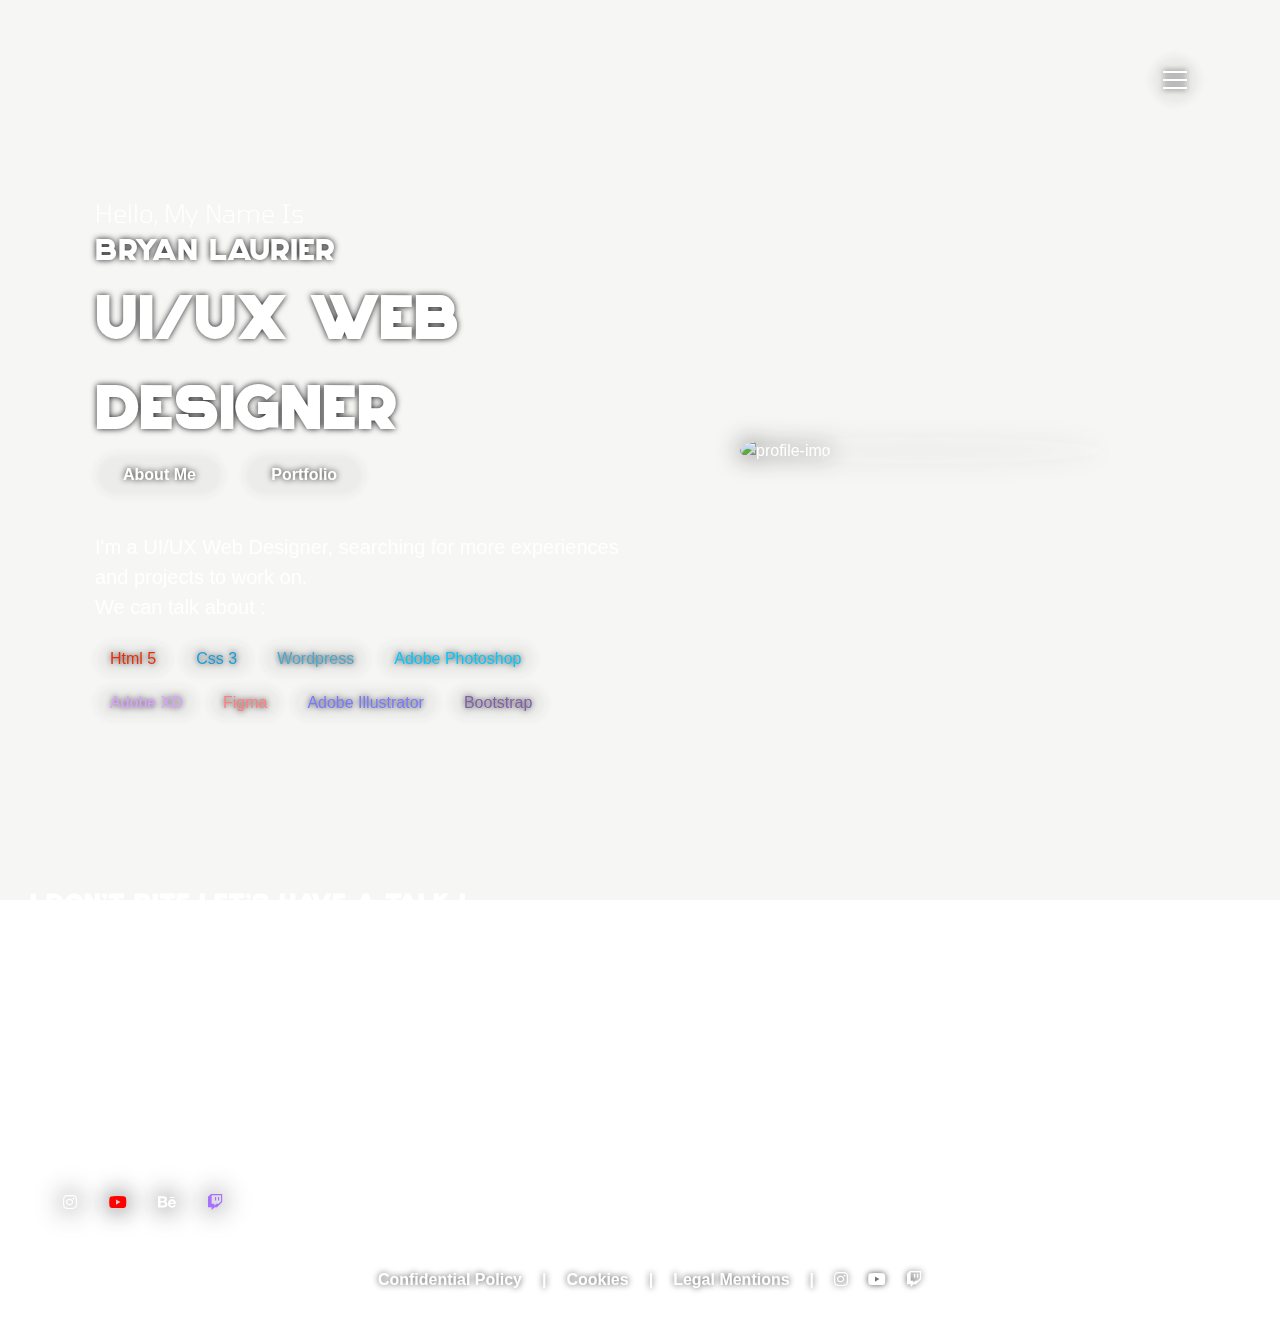
==== commit 36a9ad55: "Maj 24.01.24.04" ====
--- a/index.html
+++ b/index.html
@@ -252,7 +252,7 @@
                                     <li>Created - <span>June 2023</span></li>
                                     <li>Technologies used - <span><strong>Wordpress</strong></span></li>
                                     <li>Role - <span>Administrator, UI/UX Web Designer</span></li>
-                                    <li>View Online - <span><a href="harcelement-scolaire-41.fr" target="_blank">website <i class="fas fa-external-link-alt"></i></a></span></li>
+                                    <li>View Online - <span><a href="https://harcelement-scolaire-41.fr" target="_blank">website <i class="fas fa-external-link-alt"></i></a></span></li>
                                 </ul>
                             </div>
                         </div>
@@ -481,7 +481,7 @@
     <!--Portofolio Section End-->
 
     <!--Contact Section Start-->
-    <section class="contact-section sec-padding" id="contact">
+    <!-- <section class="contact-section sec-padding" id="contact">
         <div class="container">
             <div class="row">
                 <div class="section-title">
@@ -510,7 +510,7 @@
                             </div>
                         </div>
                     </form>
-                </div>
+                </div> -->
                 <div class="contact-info">
                     <h2>I don't bite let's have a talk !</h2>
                     <div class="contact-info-item">
--- a/css/style.css
+++ b/css/style.css
@@ -1544,4 +1544,13 @@
 a.link:hover {
     color: var(--white);
     filter: drop-shadow(0 0 0.20rem var(--white));
+}
+
+/*--------*/
+.fa-check-circle{
+    color: green;
+}
+
+.fa-times-circle{
+    color: red;
 }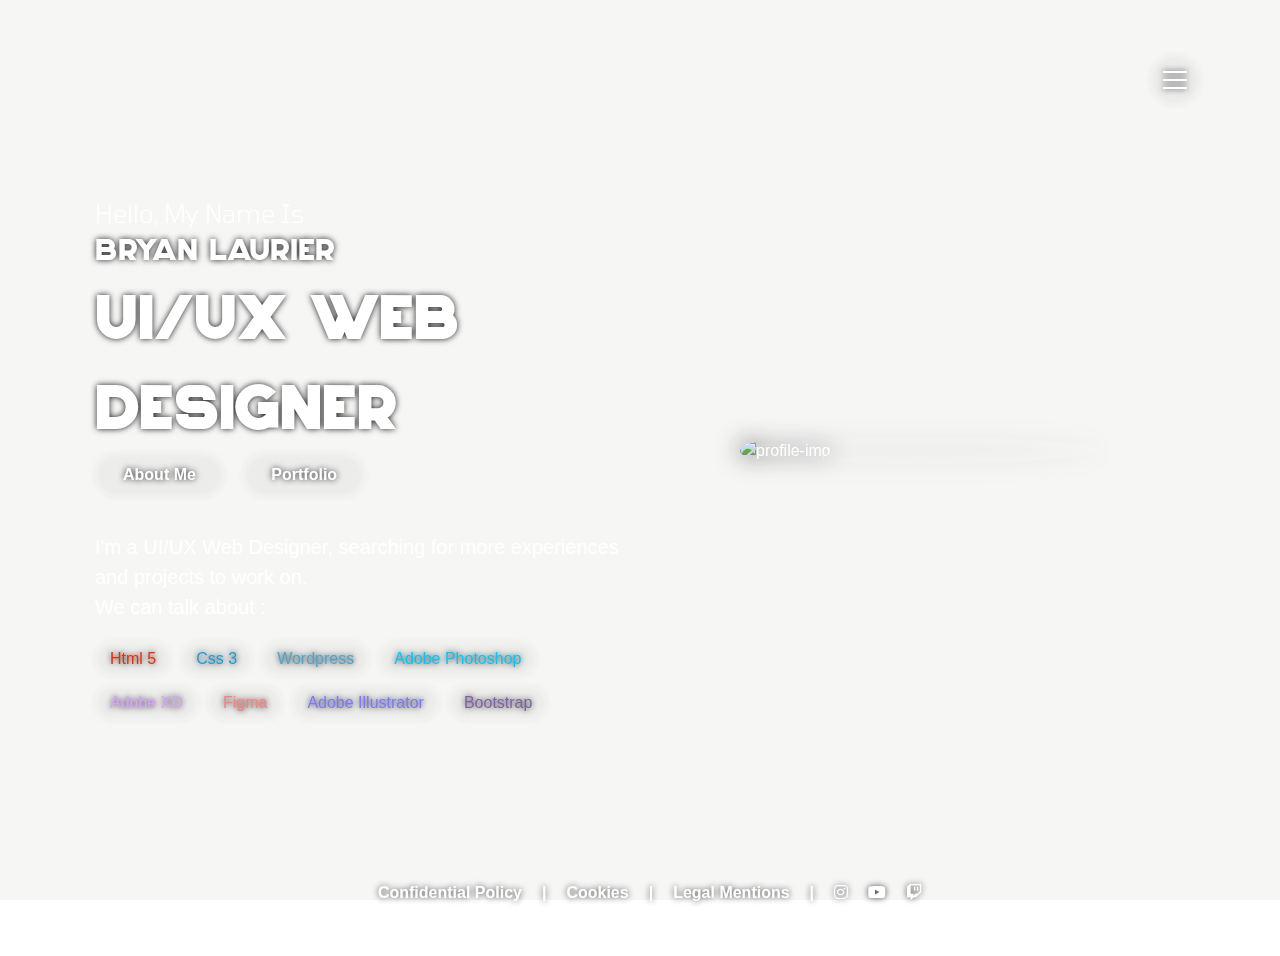
==== commit 47ddcda9: "Update index.html" ====
--- a/index.html
+++ b/index.html
@@ -481,7 +481,7 @@
     <!--Portofolio Section End-->
 
     <!--Contact Section Start-->
-    <!-- <section class="contact-section sec-padding" id="contact">
+<section class="contact-section sec-padding" id="contact">
         <div class="container">
             <div class="row">
                 <div class="section-title">
@@ -489,7 +489,7 @@
                 </div>
             </div>
             <div class="row">
-
+<!-- 
                 <div class="contact-form">
                     <form>
                         <div class="row">
